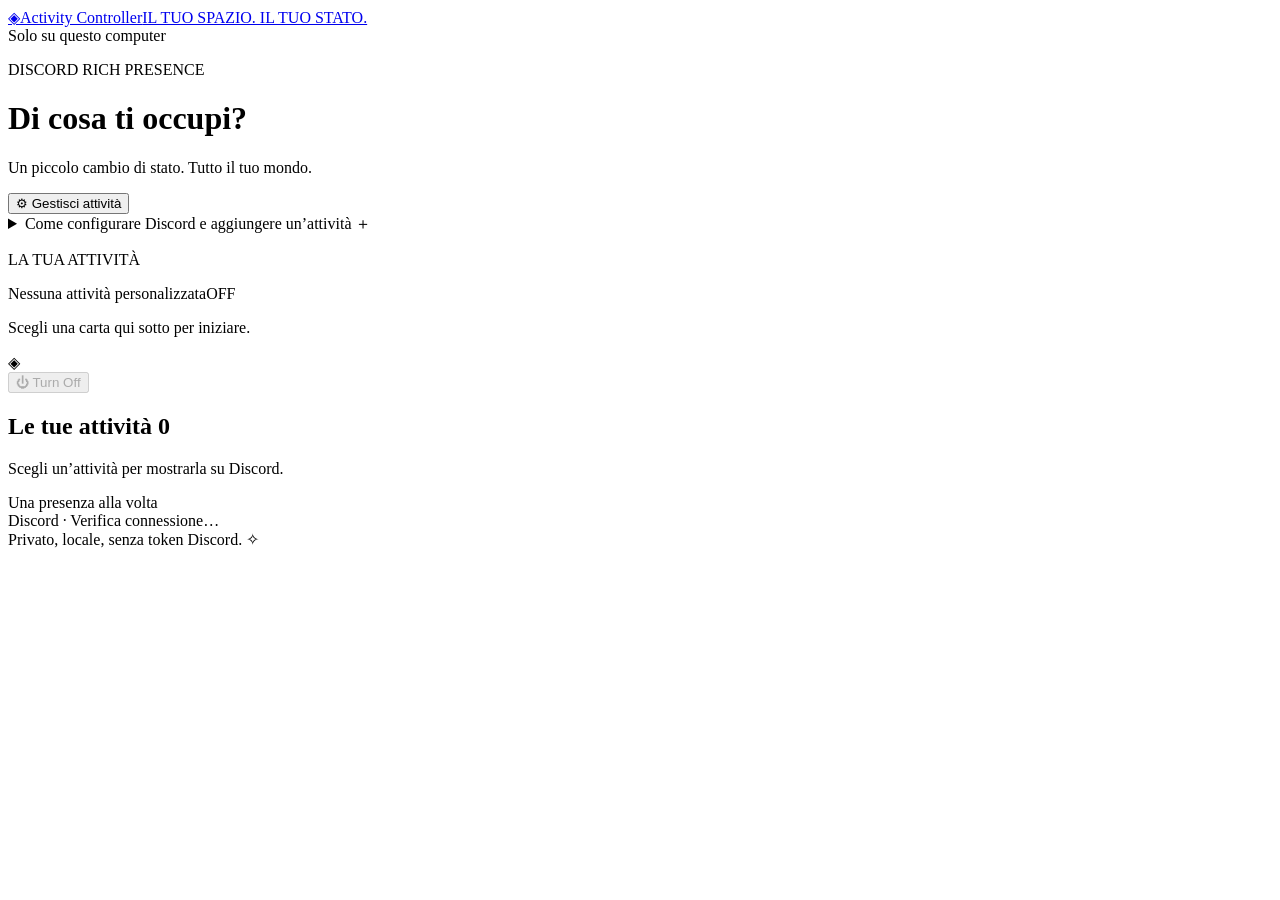
==== desktop/static/index.html @ 075c6ae9 "Add desktop activity controller and download page" ====
<!doctype html>
<html lang="it">
<head>
  <meta charset="utf-8"><meta name="viewport" content="width=device-width, initial-scale=1">
  <meta name="controller-token" content="__TOKEN__">
  <meta name="theme-color" content="#101115">
  <title>Discord Activity Controller</title>
  <link rel="icon" href="/static/favicon.svg" type="image/svg+xml">
  <link rel="stylesheet" href="/static/style.css">
  <script defer src="/static/app.js"></script>
</head>
<body>
<div class="app-shell">
  <header class="app-header">
    <a class="brand" href="/" aria-label="Discord Activity Controller"><span class="brand-mark">◈</span><span>Activity Controller<span class="brand-sub">IL TUO SPAZIO. IL TUO STATO.</span></span></a>
    <div class="local-badge"><span class="dot"></span> Solo su questo computer</div>
  </header>
  <main>
    <div class="intro"><div><p class="eyebrow">DISCORD RICH PRESENCE</p><h1>Di cosa ti occupi?</h1><p class="subtitle">Un piccolo cambio di stato. Tutto il tuo mondo.</p></div><button id="manage" class="button secondary" aria-pressed="false"><span aria-hidden="true">⚙</span> Gestisci attività</button></div>
    <details class="guide"><summary>Come configurare Discord e aggiungere un’attività <span>＋</span></summary><div class="guide-content"><p><strong>Per iniziare:</strong> apri Discord sul computer, poi scegli una carta. Le due animazioni incluse sono già configurate.</p><p><strong>Per un nome personale:</strong> visita il <a href="https://discord.com/developers/applications" target="_blank" rel="noopener noreferrer">Discord Developer Portal ↗</a>, crea una nuova applicazione con il nome desiderato e copia il suo <strong>Application ID</strong> da General Information.</p><p><strong>Per un’immagine animata personale:</strong> carica il file su un servizio pubblico, come un repository GitHub pubblico, e copia il collegamento diretto HTTPS al file (su GitHub, usa il link raw). Apri <strong>Gestisci attività → Nuova attività</strong>, inserisci nome, Application ID e URL in <strong>Immagini e anteprima → Immagine grande</strong>, quindi salva.</p><p>Il nome mostrato su Discord è quello della tua applicazione Discord. Premi <strong>Turn Off</strong> per spegnere la presenza; chiudere l’app la disattiva.</p></div></details>
    <section class="current-panel" aria-labelledby="current-heading">
      <div class="current-info"><p class="eyebrow" id="current-heading">LA TUA ATTIVITÀ</p><div class="current-title-row"><span id="current-title">Nessuna attività personalizzata</span><span id="presence-badge" class="pill">OFF</span></div><p id="elapsed" class="current-sub">Scegli una carta qui sotto per iniziare.</p><p id="rpc-error" class="rpc-error" hidden></p></div>
      <div id="current-art" class="current-art" aria-hidden="true">◈</div>
      <button id="turn-off" class="button off" disabled><span aria-hidden="true">⏻</span> Turn Off</button>
    </section>
    <div class="section-heading"><div><h2>Le tue attività <span id="activity-count" class="count">0</span></h2><p id="grid-hint">Scegli un’attività per mostrarla su Discord.</p></div><button id="add" class="button secondary" hidden>＋ Nuova attività</button><span class="selection-note" id="selection-note"><span class="tiny-square"></span> Una presenza alla volta</span></div>
    <section id="activities" class="activity-grid" aria-label="Attività configurate"></section>
    <div class="empty" id="empty" hidden><span>✦</span><h2>Fai spazio alla tua prima attività.</h2><p>Entra in Gestisci attività e aggiungine una.</p></div>
    <footer><div id="connection" class="connection"><span class="dot"></span><span>Discord · Verifica connessione…</span></div><span>Privato, locale, senza token Discord.<span class="footer-spark"> ✧</span></span></footer>
  </main>
</div>
<div id="toast" role="status" class="toast" hidden></div>
<dialog id="editor" aria-labelledby="editor-title">
  <form id="edit-form">
    <div class="dialog-heading"><div><p class="eyebrow">IL TUO RICH PRESENCE</p><h2 id="editor-title">Modifica attività</h2></div><button type="button" id="close-editor" class="icon-button" aria-label="Chiudi">×</button></div>
    <div class="form-body">
      <div class="form-row"><label class="grow">Nome nel dashboard<input name="label" required maxlength="64" placeholder="Es. Studying"></label><label class="icon-field">Icona<input name="icon" maxlength="12" placeholder="✦"></label></div>
      <label>Discord Application ID<input name="application_id" inputmode="numeric" pattern="[0-9]{17,20}" maxlength="20" placeholder="17–20 cifre · vuoto per una bozza"><small>Il nome mostrato da Discord viene dall’applicazione registrata.</small></label>
      <div class="form-row"><label class="grow">Tipo di attività<select name="type"><option value="playing">Playing</option><option value="listening">Listening</option><option value="watching">Watching</option><option value="competing">Competing</option></select></label><label class="toggle-label"><input type="checkbox" name="timer"><span>Timer trascorso</span></label></div>
      <label>Dettagli <span class="optional">opzionale</span><input name="details" maxlength="128" placeholder="A cosa stai lavorando?"></label>
      <label>Stato <span class="optional">opzionale</span><input name="state" maxlength="128" placeholder="Un piccolo dettaglio in più"></label>
      <details><summary>Immagini e anteprima <span>↗</span></summary><div class="detail-fields">
        <label>Immagine grande · URL HTTPS<input name="large_image" type="url" maxlength="512" placeholder="https://…"></label>
        <label>Testo al passaggio del mouse<input name="large_text" maxlength="128"></label>
        <label>Immagine piccola · URL HTTPS<input name="small_image" type="url" maxlength="512" placeholder="https://…"></label>
        <label>Testo immagine piccola<input name="small_text" maxlength="128"></label>
        <p class="field-note">L’URL dell’immagine grande viene usato anche come anteprima se non ne hai scelta una locale.</p>
      </div></details>
      <details><summary>Pulsanti Discord <span>↗</span></summary><div class="detail-fields"><p class="field-note">Fino a due link HTTPS, visibili agli altri utenti se supportati dal client.</p><label>Pulsante 1 · Etichetta<input name="button1_label" maxlength="32"></label><label>Pulsante 1 · URL<input name="button1_url" type="url" maxlength="512" placeholder="https://…"></label><label>Pulsante 2 · Etichetta<input name="button2_label" maxlength="32"></label><label>Pulsante 2 · URL<input name="button2_url" type="url" maxlength="512" placeholder="https://…"></label></div></details>
      <p id="form-error" class="form-error" role="alert" hidden></p>
    </div>
    <div class="dialog-footer"><button type="button" id="delete" class="button danger">Elimina</button><div><button type="button" id="cancel" class="button secondary">Annulla</button><button id="save" type="submit" class="button primary">Salva attività</button></div></div>
  </form>
</dialog>
<dialog id="confirm-delete" class="confirm-dialog" aria-labelledby="delete-heading"><form method="dialog"><h2 id="delete-heading">Eliminare l’attività?</h2><p>La configurazione verrà rimossa dal tuo computer.</p><div class="confirm-actions"><button class="button secondary" value="cancel">Annulla</button><button class="button danger" value="delete">Elimina attività</button></div></form></dialog>
</body>
</html>
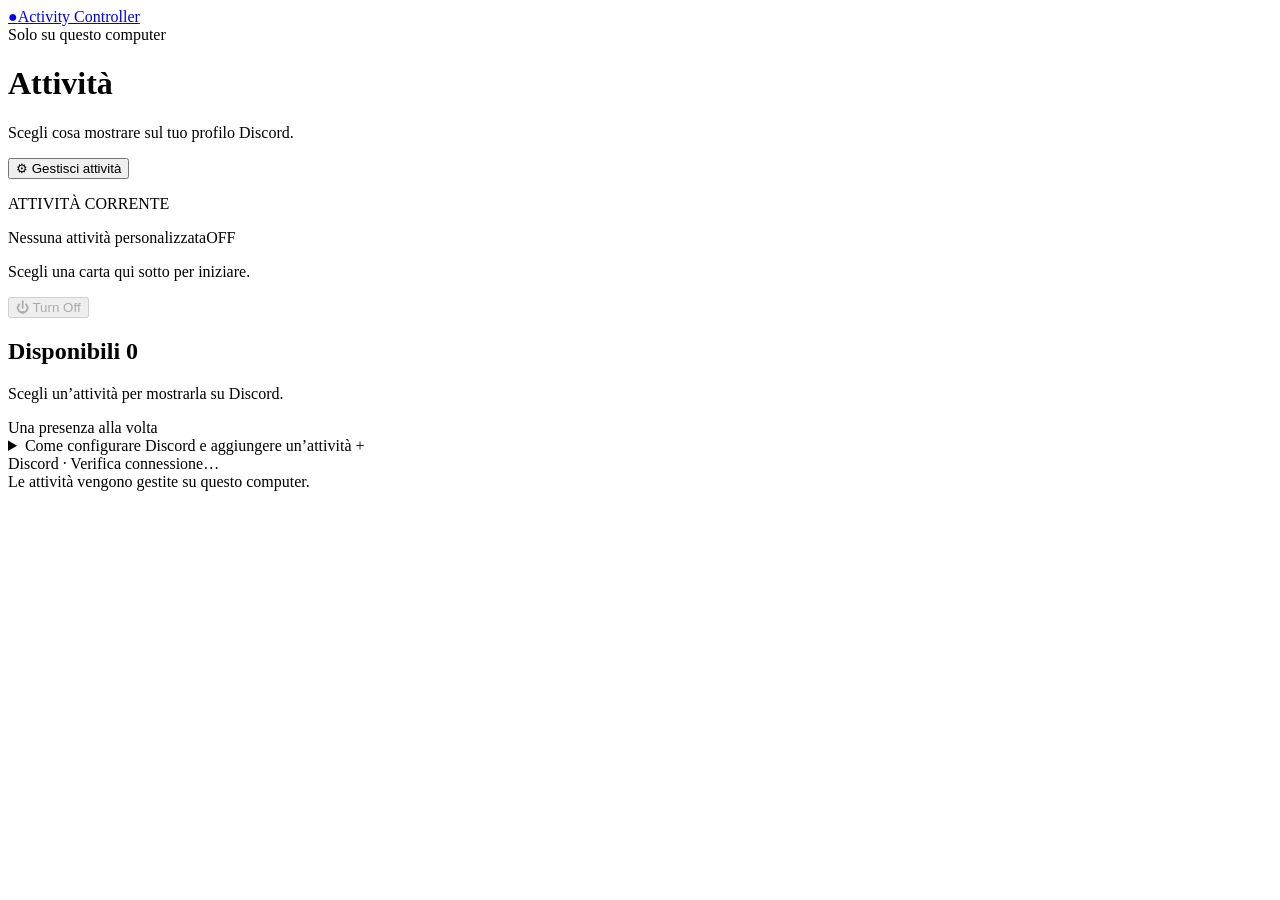
==== commit 07574fc3: "Simplify app and download page design" ====
--- a/desktop/static/index.html
+++ b/desktop/static/index.html
@@ -12,21 +12,21 @@
 <body>
 <div class="app-shell">
   <header class="app-header">
-    <a class="brand" href="/" aria-label="Discord Activity Controller"><span class="brand-mark">◈</span><span>Activity Controller<span class="brand-sub">IL TUO SPAZIO. IL TUO STATO.</span></span></a>
+    <a class="brand" href="/" aria-label="Discord Activity Controller"><span class="brand-mark">●</span><span>Activity Controller</span></a>
     <div class="local-badge"><span class="dot"></span> Solo su questo computer</div>
   </header>
   <main>
-    <div class="intro"><div><p class="eyebrow">DISCORD RICH PRESENCE</p><h1>Di cosa ti occupi?</h1><p class="subtitle">Un piccolo cambio di stato. Tutto il tuo mondo.</p></div><button id="manage" class="button secondary" aria-pressed="false"><span aria-hidden="true">⚙</span> Gestisci attività</button></div>
-    <details class="guide"><summary>Come configurare Discord e aggiungere un’attività <span>＋</span></summary><div class="guide-content"><p><strong>Per iniziare:</strong> apri Discord sul computer, poi scegli una carta. Le due animazioni incluse sono già configurate.</p><p><strong>Per un nome personale:</strong> visita il <a href="https://discord.com/developers/applications" target="_blank" rel="noopener noreferrer">Discord Developer Portal ↗</a>, crea una nuova applicazione con il nome desiderato e copia il suo <strong>Application ID</strong> da General Information.</p><p><strong>Per un’immagine animata personale:</strong> carica il file su un servizio pubblico, come un repository GitHub pubblico, e copia il collegamento diretto HTTPS al file (su GitHub, usa il link raw). Apri <strong>Gestisci attività → Nuova attività</strong>, inserisci nome, Application ID e URL in <strong>Immagini e anteprima → Immagine grande</strong>, quindi salva.</p><p>Il nome mostrato su Discord è quello della tua applicazione Discord. Premi <strong>Turn Off</strong> per spegnere la presenza; chiudere l’app la disattiva.</p></div></details>
+    <div class="intro"><div><h1>Attività</h1><p class="subtitle">Scegli cosa mostrare sul tuo profilo Discord.</p></div><button id="manage" class="button secondary" aria-pressed="false"><span aria-hidden="true">⚙</span> Gestisci attività</button></div>
     <section class="current-panel" aria-labelledby="current-heading">
-      <div class="current-info"><p class="eyebrow" id="current-heading">LA TUA ATTIVITÀ</p><div class="current-title-row"><span id="current-title">Nessuna attività personalizzata</span><span id="presence-badge" class="pill">OFF</span></div><p id="elapsed" class="current-sub">Scegli una carta qui sotto per iniziare.</p><p id="rpc-error" class="rpc-error" hidden></p></div>
-      <div id="current-art" class="current-art" aria-hidden="true">◈</div>
+      <div class="current-info"><p class="eyebrow" id="current-heading">ATTIVITÀ CORRENTE</p><div class="current-title-row"><span id="current-title">Nessuna attività personalizzata</span><span id="presence-badge" class="pill">OFF</span></div><p id="elapsed" class="current-sub">Scegli una carta qui sotto per iniziare.</p><p id="rpc-error" class="rpc-error" hidden></p></div>
+      <div id="current-art" class="current-art" aria-hidden="true"></div>
       <button id="turn-off" class="button off" disabled><span aria-hidden="true">⏻</span> Turn Off</button>
     </section>
-    <div class="section-heading"><div><h2>Le tue attività <span id="activity-count" class="count">0</span></h2><p id="grid-hint">Scegli un’attività per mostrarla su Discord.</p></div><button id="add" class="button secondary" hidden>＋ Nuova attività</button><span class="selection-note" id="selection-note"><span class="tiny-square"></span> Una presenza alla volta</span></div>
+    <div class="section-heading"><div><h2>Disponibili <span id="activity-count" class="count">0</span></h2><p id="grid-hint">Scegli un’attività per mostrarla su Discord.</p></div><button id="add" class="button secondary" hidden>+ Aggiungi attività</button><span class="selection-note" id="selection-note"><span class="tiny-square"></span> Una presenza alla volta</span></div>
     <section id="activities" class="activity-grid" aria-label="Attività configurate"></section>
-    <div class="empty" id="empty" hidden><span>✦</span><h2>Fai spazio alla tua prima attività.</h2><p>Entra in Gestisci attività e aggiungine una.</p></div>
-    <footer><div id="connection" class="connection"><span class="dot"></span><span>Discord · Verifica connessione…</span></div><span>Privato, locale, senza token Discord.<span class="footer-spark"> ✧</span></span></footer>
+    <div class="empty" id="empty" hidden><span>✦</span><h2>Nessuna attività.</h2><p>Entra in Gestisci attività e aggiungine una.</p></div>
+    <details class="guide"><summary>Come configurare Discord e aggiungere un’attività <span>+</span></summary><div class="guide-content"><p><strong>Per iniziare:</strong> apri Discord sul computer, poi scegli una carta. Le due animazioni incluse sono già configurate.</p><p><strong>Per un nome personale:</strong> visita il <a href="https://discord.com/developers/applications" target="_blank" rel="noopener noreferrer">Discord Developer Portal ↗</a>, crea una nuova applicazione con il nome desiderato e copia il suo <strong>Application ID</strong> da General Information.</p><p><strong>Per un’immagine animata personale:</strong> carica il file su un servizio pubblico, come un repository GitHub pubblico, e copia il collegamento diretto HTTPS al file (su GitHub, usa il link raw). Apri <strong>Gestisci attività → Nuova attività</strong>, inserisci nome, Application ID e URL in <strong>Immagini e anteprima → Immagine grande</strong>, quindi salva.</p><p>Il nome mostrato su Discord è quello della tua applicazione Discord. Premi <strong>Turn Off</strong> per spegnere la presenza; chiudere l’app la disattiva.</p></div></details>
+    <footer><div id="connection" class="connection"><span class="dot"></span><span>Discord · Verifica connessione…</span></div><span>Le attività vengono gestite su questo computer.</span></footer>
   </main>
 </div>
 <div id="toast" role="status" class="toast" hidden></div>
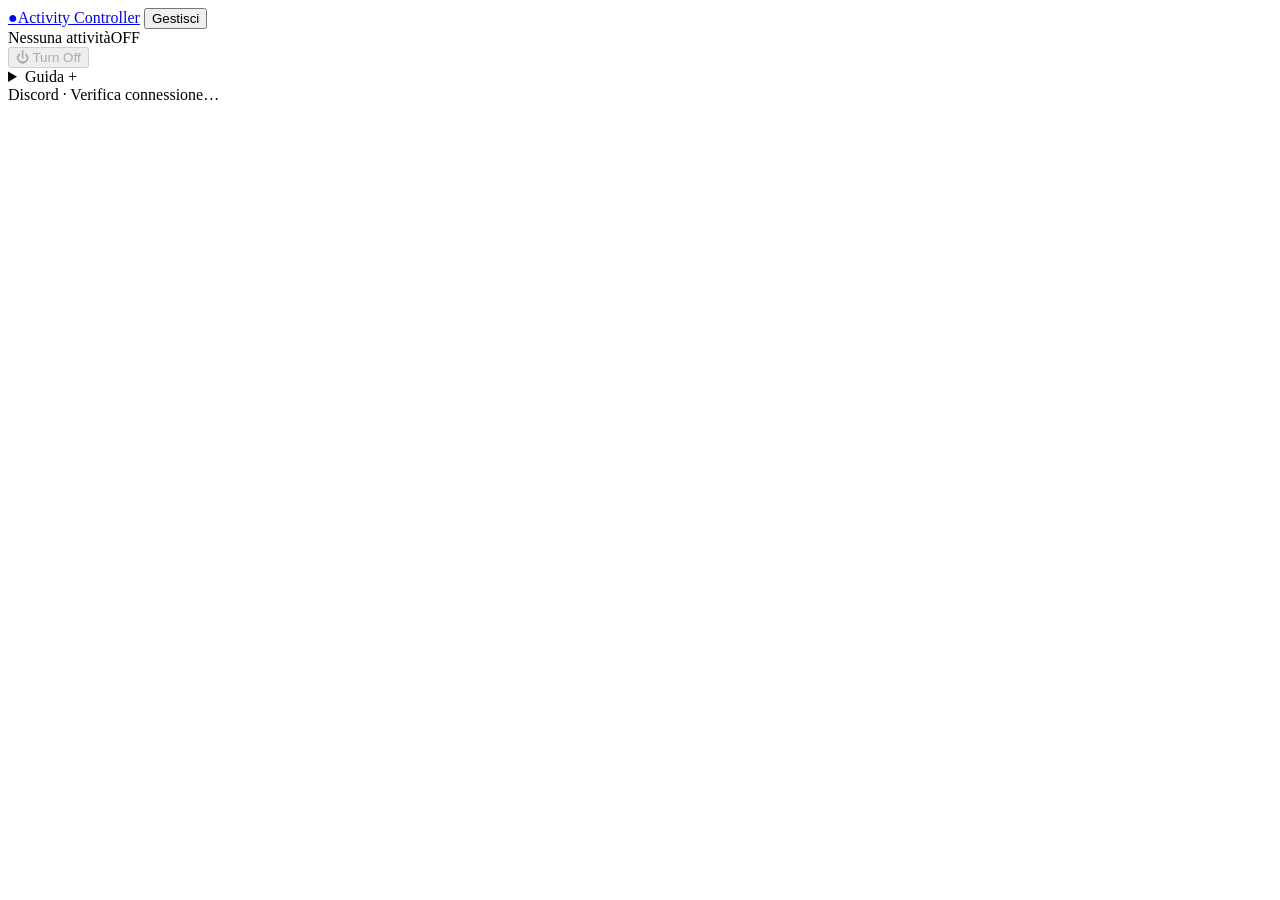
==== commit 1b1c91ae: "Remove redundant interface copy" ====
--- a/desktop/static/index.html
+++ b/desktop/static/index.html
@@ -13,26 +13,25 @@
 <div class="app-shell">
   <header class="app-header">
     <a class="brand" href="/" aria-label="Discord Activity Controller"><span class="brand-mark">●</span><span>Activity Controller</span></a>
-    <div class="local-badge"><span class="dot"></span> Solo su questo computer</div>
+    <button id="manage" class="button secondary" aria-pressed="false">Gestisci</button>
   </header>
   <main>
-    <div class="intro"><div><h1>Attività</h1><p class="subtitle">Scegli cosa mostrare sul tuo profilo Discord.</p></div><button id="manage" class="button secondary" aria-pressed="false"><span aria-hidden="true">⚙</span> Gestisci attività</button></div>
-    <section class="current-panel" aria-labelledby="current-heading">
-      <div class="current-info"><p class="eyebrow" id="current-heading">ATTIVITÀ CORRENTE</p><div class="current-title-row"><span id="current-title">Nessuna attività personalizzata</span><span id="presence-badge" class="pill">OFF</span></div><p id="elapsed" class="current-sub">Scegli una carta qui sotto per iniziare.</p><p id="rpc-error" class="rpc-error" hidden></p></div>
+    <section class="current-panel" aria-label="Attività corrente">
+      <div class="current-info"><div class="current-title-row"><span id="current-title">Nessuna attività</span><span id="presence-badge" class="pill">OFF</span></div><p id="elapsed" class="current-sub" hidden></p><p id="rpc-error" class="rpc-error" hidden></p></div>
       <div id="current-art" class="current-art" aria-hidden="true"></div>
       <button id="turn-off" class="button off" disabled><span aria-hidden="true">⏻</span> Turn Off</button>
     </section>
-    <div class="section-heading"><div><h2>Disponibili <span id="activity-count" class="count">0</span></h2><p id="grid-hint">Scegli un’attività per mostrarla su Discord.</p></div><button id="add" class="button secondary" hidden>+ Aggiungi attività</button><span class="selection-note" id="selection-note"><span class="tiny-square"></span> Una presenza alla volta</span></div>
+    <div class="section-heading"><span id="activity-count" hidden></span><p id="grid-hint" hidden></p><button id="add" class="button secondary" hidden>+ Aggiungi attività</button><span id="selection-note" hidden></span></div>
     <section id="activities" class="activity-grid" aria-label="Attività configurate"></section>
     <div class="empty" id="empty" hidden><span>✦</span><h2>Nessuna attività.</h2><p>Entra in Gestisci attività e aggiungine una.</p></div>
-    <details class="guide"><summary>Come configurare Discord e aggiungere un’attività <span>+</span></summary><div class="guide-content"><p><strong>Per iniziare:</strong> apri Discord sul computer, poi scegli una carta. Le due animazioni incluse sono già configurate.</p><p><strong>Per un nome personale:</strong> visita il <a href="https://discord.com/developers/applications" target="_blank" rel="noopener noreferrer">Discord Developer Portal ↗</a>, crea una nuova applicazione con il nome desiderato e copia il suo <strong>Application ID</strong> da General Information.</p><p><strong>Per un’immagine animata personale:</strong> carica il file su un servizio pubblico, come un repository GitHub pubblico, e copia il collegamento diretto HTTPS al file (su GitHub, usa il link raw). Apri <strong>Gestisci attività → Nuova attività</strong>, inserisci nome, Application ID e URL in <strong>Immagini e anteprima → Immagine grande</strong>, quindi salva.</p><p>Il nome mostrato su Discord è quello della tua applicazione Discord. Premi <strong>Turn Off</strong> per spegnere la presenza; chiudere l’app la disattiva.</p></div></details>
-    <footer><div id="connection" class="connection"><span class="dot"></span><span>Discord · Verifica connessione…</span></div><span>Le attività vengono gestite su questo computer.</span></footer>
+    <details class="guide"><summary>Guida <span>+</span></summary><div class="guide-content"><p>Apri Discord e scegli un’attività. Usa <strong>Turn Off</strong> per spegnerla.</p><p>Per aggiungerne una: crea un’applicazione nel <a href="https://discord.com/developers/applications" target="_blank" rel="noopener noreferrer">Discord Developer Portal</a> e copia il suo Application ID. Carica l’immagine online e copia il suo URL HTTPS diretto.</p><p>In <strong>Gestisci → Aggiungi attività</strong>, inserisci l’ID e l’URL in <strong>Immagini e anteprima</strong>, poi salva. Il nome visibile su Discord è quello dell’applicazione Discord.</p></div></details>
+    <footer><div id="connection" class="connection"><span class="dot"></span><span>Discord · Verifica connessione…</span></div></footer>
   </main>
 </div>
 <div id="toast" role="status" class="toast" hidden></div>
 <dialog id="editor" aria-labelledby="editor-title">
   <form id="edit-form">
-    <div class="dialog-heading"><div><p class="eyebrow">IL TUO RICH PRESENCE</p><h2 id="editor-title">Modifica attività</h2></div><button type="button" id="close-editor" class="icon-button" aria-label="Chiudi">×</button></div>
+    <div class="dialog-heading"><div><h2 id="editor-title">Modifica attività</h2></div><button type="button" id="close-editor" class="icon-button" aria-label="Chiudi">×</button></div>
     <div class="form-body">
       <div class="form-row"><label class="grow">Nome nel dashboard<input name="label" required maxlength="64" placeholder="Es. Studying"></label><label class="icon-field">Icona<input name="icon" maxlength="12" placeholder="✦"></label></div>
       <label>Discord Application ID<input name="application_id" inputmode="numeric" pattern="[0-9]{17,20}" maxlength="20" placeholder="17–20 cifre · vuoto per una bozza"><small>Il nome mostrato da Discord viene dall’applicazione registrata.</small></label>
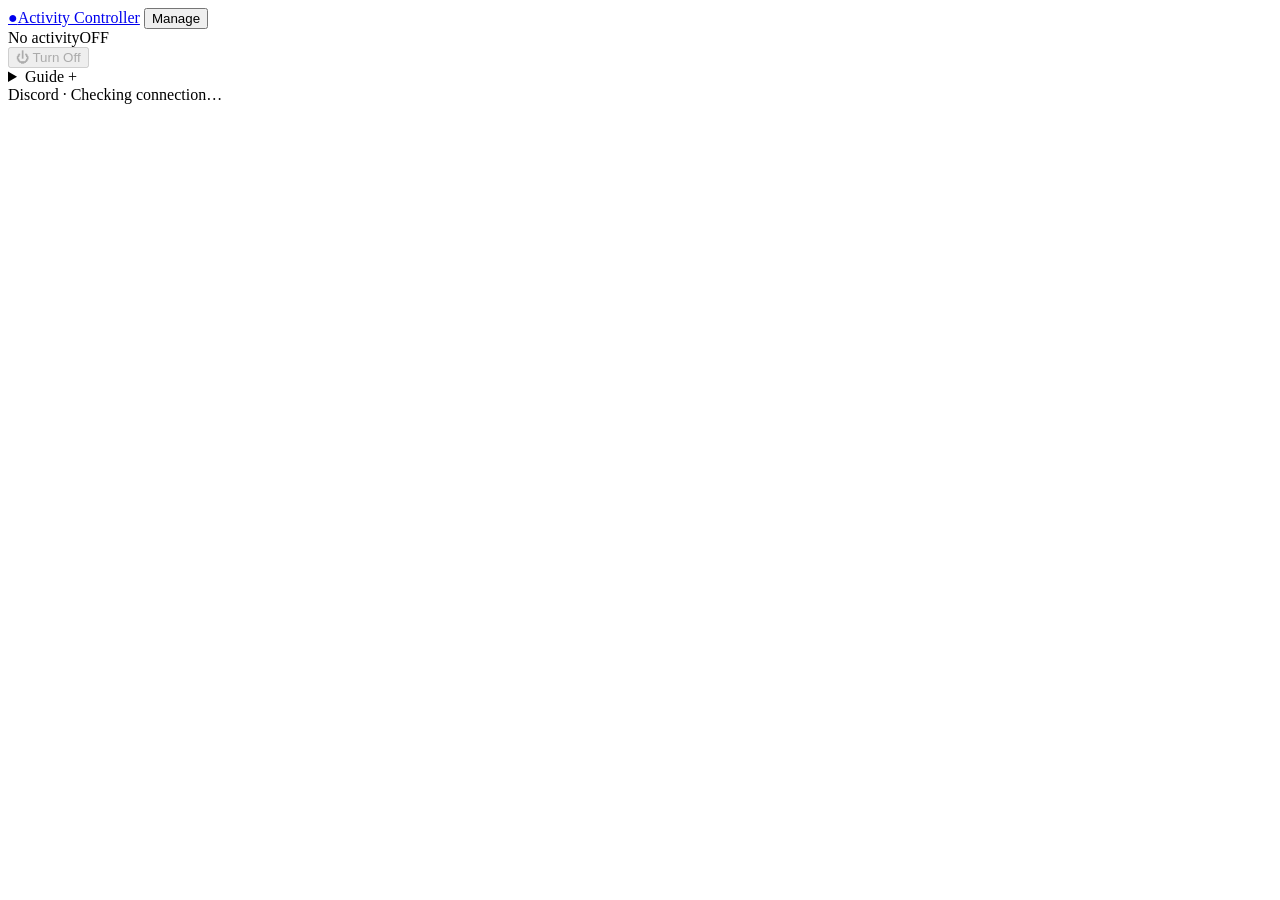
==== commit 982fe7b0: "Translate desktop interface and errors into English" ====
--- a/desktop/static/index.html
+++ b/desktop/static/index.html
@@ -1,5 +1,5 @@
 <!doctype html>
-<html lang="it">
+<html lang="en">
 <head>
   <meta charset="utf-8"><meta name="viewport" content="width=device-width, initial-scale=1">
   <meta name="controller-token" content="__TOKEN__">
@@ -13,44 +13,44 @@
 <div class="app-shell">
   <header class="app-header">
     <a class="brand" href="/" aria-label="Discord Activity Controller"><span class="brand-mark">●</span><span>Activity Controller</span></a>
-    <button id="manage" class="button secondary" aria-pressed="false">Gestisci</button>
+    <button id="manage" class="button secondary" aria-pressed="false">Manage</button>
   </header>
   <main>
-    <section class="current-panel" aria-label="Attività corrente">
-      <div class="current-info"><div class="current-title-row"><span id="current-title">Nessuna attività</span><span id="presence-badge" class="pill">OFF</span></div><p id="elapsed" class="current-sub" hidden></p><p id="rpc-error" class="rpc-error" hidden></p></div>
+    <section class="current-panel" aria-label="Current activity">
+      <div class="current-info"><div class="current-title-row"><span id="current-title">No activity</span><span id="presence-badge" class="pill">OFF</span></div><p id="elapsed" class="current-sub" hidden></p><p id="rpc-error" class="rpc-error" hidden></p></div>
       <div id="current-art" class="current-art" aria-hidden="true"></div>
       <button id="turn-off" class="button off" disabled><span aria-hidden="true">⏻</span> Turn Off</button>
     </section>
-    <div class="section-heading"><span id="activity-count" hidden></span><p id="grid-hint" hidden></p><button id="add" class="button secondary" hidden>+ Aggiungi attività</button><span id="selection-note" hidden></span></div>
-    <section id="activities" class="activity-grid" aria-label="Attività configurate"></section>
-    <div class="empty" id="empty" hidden><span>✦</span><h2>Nessuna attività.</h2><p>Entra in Gestisci attività e aggiungine una.</p></div>
-    <details class="guide"><summary>Guida <span>+</span></summary><div class="guide-content"><p>Apri Discord e scegli un’attività. Usa <strong>Turn Off</strong> per spegnerla.</p><p>Per aggiungerne una: crea un’applicazione nel <a href="https://discord.com/developers/applications" target="_blank" rel="noopener noreferrer">Discord Developer Portal</a> e copia il suo Application ID. Carica l’immagine online e copia il suo URL HTTPS diretto.</p><p>In <strong>Gestisci → Aggiungi attività</strong>, inserisci l’ID e l’URL in <strong>Immagini e anteprima</strong>, poi salva. Il nome visibile su Discord è quello dell’applicazione Discord.</p></div></details>
-    <footer><div id="connection" class="connection"><span class="dot"></span><span>Discord · Verifica connessione…</span></div></footer>
+    <div class="section-heading"><span id="activity-count" hidden></span><p id="grid-hint" hidden></p><button id="add" class="button secondary" hidden>+ Add activity</button><span id="selection-note" hidden></span></div>
+    <section id="activities" class="activity-grid" aria-label="Activities"></section>
+    <div class="empty" id="empty" hidden><span>✦</span><h2>No activity.</h2><p>Select Manage to add an activity.</p></div>
+    <details class="guide"><summary>Guide <span>+</span></summary><div class="guide-content"><p>Open Discord and choose an activity. Use <strong>Turn Off</strong> to turn it off.</p><p>To add an activity, create an application in the <a href="https://discord.com/developers/applications" target="_blank" rel="noopener noreferrer">Discord Developer Portal</a> and copy its Application ID. Upload your image and copy its direct HTTPS URL.</p><p>In <strong>Manage → Add activity</strong>, enter the ID and image URL, then save. Discord displays your application’s name.</p></div></details>
+    <footer><div id="connection" class="connection"><span class="dot"></span><span>Discord · Checking connection…</span></div></footer>
   </main>
 </div>
 <div id="toast" role="status" class="toast" hidden></div>
 <dialog id="editor" aria-labelledby="editor-title">
   <form id="edit-form">
-    <div class="dialog-heading"><div><h2 id="editor-title">Modifica attività</h2></div><button type="button" id="close-editor" class="icon-button" aria-label="Chiudi">×</button></div>
+    <div class="dialog-heading"><div><h2 id="editor-title">Edit activity</h2></div><button type="button" id="close-editor" class="icon-button" aria-label="Close">×</button></div>
     <div class="form-body">
-      <div class="form-row"><label class="grow">Nome nel dashboard<input name="label" required maxlength="64" placeholder="Es. Studying"></label><label class="icon-field">Icona<input name="icon" maxlength="12" placeholder="✦"></label></div>
-      <label>Discord Application ID<input name="application_id" inputmode="numeric" pattern="[0-9]{17,20}" maxlength="20" placeholder="17–20 cifre · vuoto per una bozza"><small>Il nome mostrato da Discord viene dall’applicazione registrata.</small></label>
-      <div class="form-row"><label class="grow">Tipo di attività<select name="type"><option value="playing">Playing</option><option value="listening">Listening</option><option value="watching">Watching</option><option value="competing">Competing</option></select></label><label class="toggle-label"><input type="checkbox" name="timer"><span>Timer trascorso</span></label></div>
-      <label>Dettagli <span class="optional">opzionale</span><input name="details" maxlength="128" placeholder="A cosa stai lavorando?"></label>
-      <label>Stato <span class="optional">opzionale</span><input name="state" maxlength="128" placeholder="Un piccolo dettaglio in più"></label>
-      <details><summary>Immagini e anteprima <span>↗</span></summary><div class="detail-fields">
-        <label>Immagine grande · URL HTTPS<input name="large_image" type="url" maxlength="512" placeholder="https://…"></label>
-        <label>Testo al passaggio del mouse<input name="large_text" maxlength="128"></label>
-        <label>Immagine piccola · URL HTTPS<input name="small_image" type="url" maxlength="512" placeholder="https://…"></label>
-        <label>Testo immagine piccola<input name="small_text" maxlength="128"></label>
-        <p class="field-note">L’URL dell’immagine grande viene usato anche come anteprima se non ne hai scelta una locale.</p>
+      <div class="form-row"><label class="grow">Display name<input name="label" required maxlength="64" placeholder="e.g. Studying"></label><label class="icon-field">Icon<input name="icon" maxlength="12" placeholder="✦"></label></div>
+      <label>Discord Application ID<input name="application_id" inputmode="numeric" pattern="[0-9]{17,20}" maxlength="20" placeholder="17–20 digits · leave blank for a draft"><small>Discord displays the registered application name.</small></label>
+      <div class="form-row"><label class="grow">Activity type<select name="type"><option value="playing">Playing</option><option value="listening">Listening</option><option value="watching">Watching</option><option value="competing">Competing</option></select></label><label class="toggle-label"><input type="checkbox" name="timer"><span>Elapsed timer</span></label></div>
+      <label>Details <span class="optional">optional</span><input name="details" maxlength="128" placeholder="What are you working on?"></label>
+      <label>State <span class="optional">optional</span><input name="state" maxlength="128" placeholder="Add a short description"></label>
+      <details><summary>Images <span>↗</span></summary><div class="detail-fields">
+        <label>Large image · HTTPS URL<input name="large_image" type="url" maxlength="512" placeholder="https://…"></label>
+        <label>Large image hover text<input name="large_text" maxlength="128"></label>
+        <label>Small image · HTTPS URL<input name="small_image" type="url" maxlength="512" placeholder="https://…"></label>
+        <label>Small image hover text<input name="small_text" maxlength="128"></label>
+        <p class="field-note">The large image is also used as the preview.</p>
       </div></details>
-      <details><summary>Pulsanti Discord <span>↗</span></summary><div class="detail-fields"><p class="field-note">Fino a due link HTTPS, visibili agli altri utenti se supportati dal client.</p><label>Pulsante 1 · Etichetta<input name="button1_label" maxlength="32"></label><label>Pulsante 1 · URL<input name="button1_url" type="url" maxlength="512" placeholder="https://…"></label><label>Pulsante 2 · Etichetta<input name="button2_label" maxlength="32"></label><label>Pulsante 2 · URL<input name="button2_url" type="url" maxlength="512" placeholder="https://…"></label></div></details>
+      <details><summary>Discord buttons <span>↗</span></summary><div class="detail-fields"><p class="field-note">Up to two HTTPS links, visible to other users when supported.</p><label>Button 1 · Label<input name="button1_label" maxlength="32"></label><label>Button 1 · URL<input name="button1_url" type="url" maxlength="512" placeholder="https://…"></label><label>Button 2 · Label<input name="button2_label" maxlength="32"></label><label>Button 2 · URL<input name="button2_url" type="url" maxlength="512" placeholder="https://…"></label></div></details>
       <p id="form-error" class="form-error" role="alert" hidden></p>
     </div>
-    <div class="dialog-footer"><button type="button" id="delete" class="button danger">Elimina</button><div><button type="button" id="cancel" class="button secondary">Annulla</button><button id="save" type="submit" class="button primary">Salva attività</button></div></div>
+    <div class="dialog-footer"><button type="button" id="delete" class="button danger">Delete</button><div><button type="button" id="cancel" class="button secondary">Cancel</button><button id="save" type="submit" class="button primary">Save activity</button></div></div>
   </form>
 </dialog>
-<dialog id="confirm-delete" class="confirm-dialog" aria-labelledby="delete-heading"><form method="dialog"><h2 id="delete-heading">Eliminare l’attività?</h2><p>La configurazione verrà rimossa dal tuo computer.</p><div class="confirm-actions"><button class="button secondary" value="cancel">Annulla</button><button class="button danger" value="delete">Elimina attività</button></div></form></dialog>
+<dialog id="confirm-delete" class="confirm-dialog" aria-labelledby="delete-heading"><form method="dialog"><h2 id="delete-heading">Delete activity?</h2><p>This activity will be removed from your computer.</p><div class="confirm-actions"><button class="button secondary" value="cancel">Cancel</button><button class="button danger" value="delete">Delete activity</button></div></form></dialog>
 </body>
 </html>
